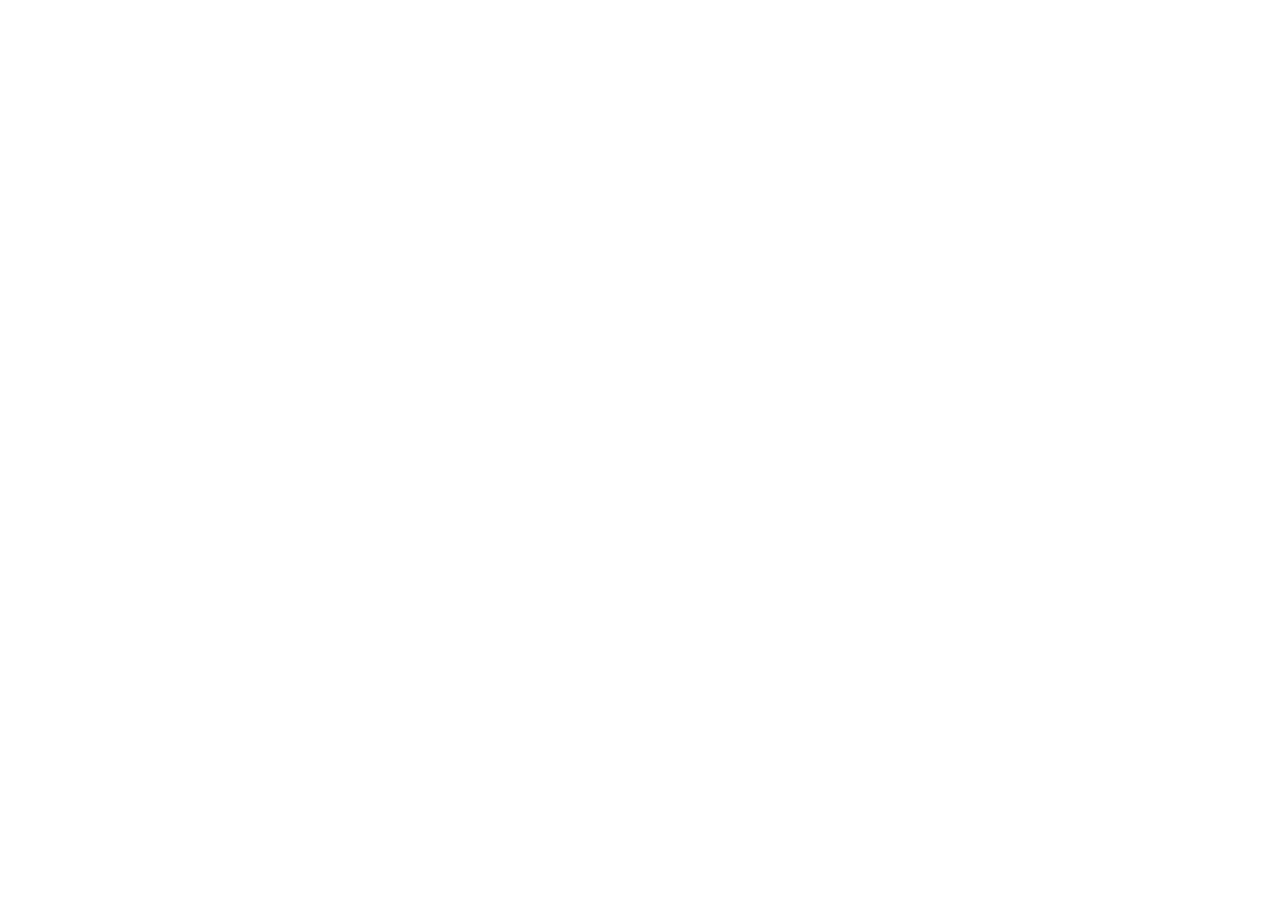
==== admin/index.html @ d152f1ef "fix: embed fresh portal build with mint selector + update configwizURL to v1.0.8-alpha" ====
<!doctype html>
<html lang="en">
  <head>
    <meta charset="UTF-8" />
    <link rel="icon" type="image/svg+xml" href="/assets/icon/colour/net4sats-icon-colour.svg" />
    <meta name="viewport" content="width=device-width, initial-scale=1.0, maximum-scale=1.0, user-scalable=no" />
    <meta name="theme-color" content="#111" />
    <meta name="apple-mobile-web-app-capable" content="yes" />
    <meta name="apple-mobile-web-app-status-bar-style" content="black-translucent" />
    <link rel="manifest" href="/manifest.json" />
    <title>net4sats</title>
    <script type="module" crossorigin src="/assets/index-Cv-gJynA.js"></script>
    <link rel="stylesheet" crossorigin href="/assets/index-NV1y7Ncc.css">
  </head>
  <body>
    <div id="app"></div>
    <script>
      if ('serviceWorker' in navigator) {
        navigator.serviceWorker.register('/net4sats/sw.js');
      }
    </script>
  </body>
</html>
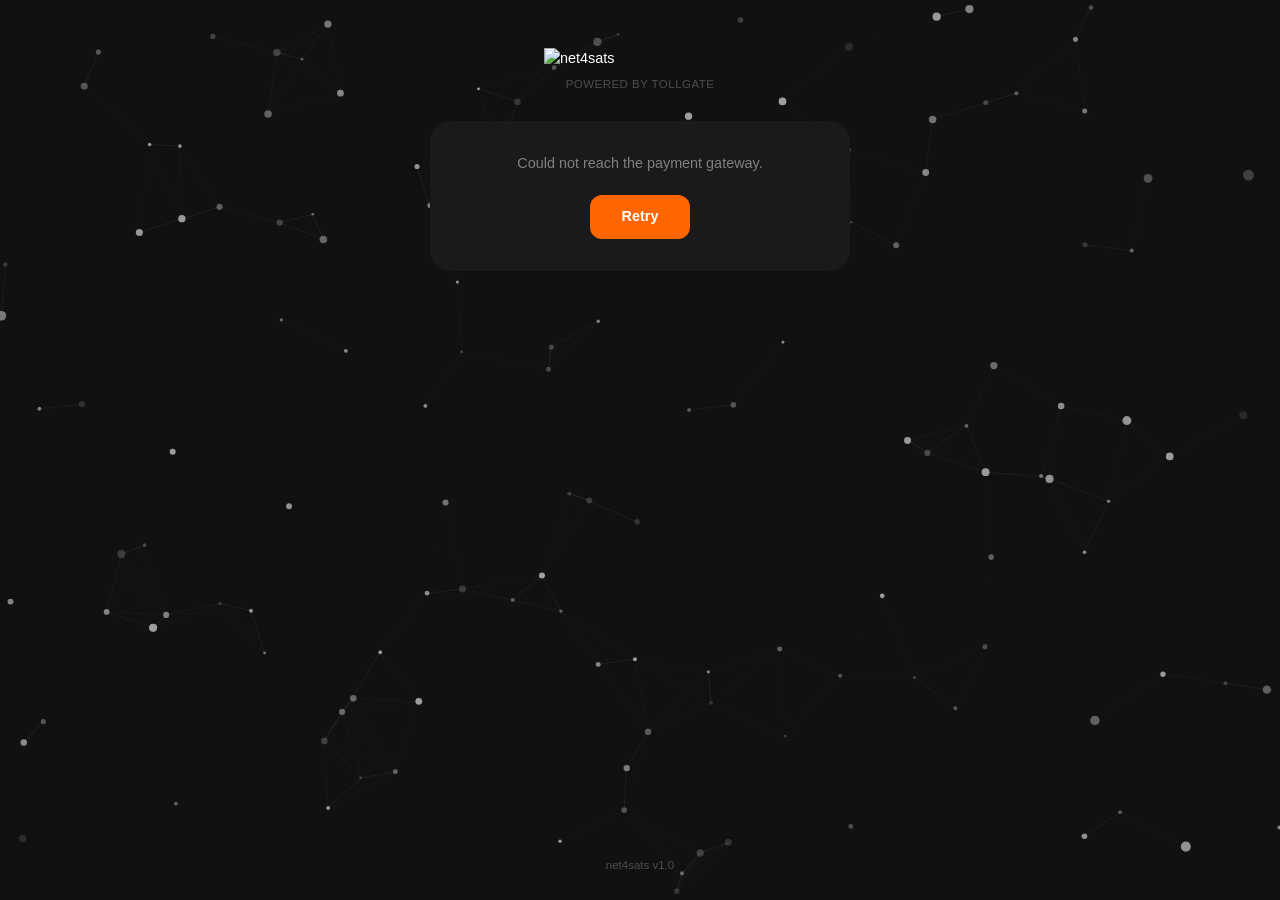
==== commit 8d9d789d: "feat: alpha23 — Cashu submit-anyway + improved error msgs + fresh admin bundle - Portal: 'Submit any" ====
--- a/admin/index.html
+++ b/admin/index.html
@@ -2,22 +2,19 @@
 <html lang="en">
   <head>
     <meta charset="UTF-8" />
-    <link rel="icon" type="image/svg+xml" href="/assets/icon/colour/net4sats-icon-colour.svg" />
+    <link rel="icon" type="image/svg+xml" href="./assets/icon/colour/net4sats-icon-colour.svg" />
     <meta name="viewport" content="width=device-width, initial-scale=1.0, maximum-scale=1.0, user-scalable=no" />
     <meta name="theme-color" content="#111" />
     <meta name="apple-mobile-web-app-capable" content="yes" />
     <meta name="apple-mobile-web-app-status-bar-style" content="black-translucent" />
-    <link rel="manifest" href="/manifest.json" />
-    <title>net4sats</title>
-    <script type="module" crossorigin src="/assets/index-Cv-gJynA.js"></script>
-    <link rel="stylesheet" crossorigin href="/assets/index-NV1y7Ncc.css">
+    <meta name="apple-mobile-web-app-title" content="net4sats" />
+    <link rel="manifest" href="./manifest.json" />
+    <link rel="apple-touch-icon" href="./assets/icon/colour/net4sats-icon-colour.svg" />
+    <title>net4sats — Dashboard</title>
+    <script type="module" crossorigin src="./assets/balance-BNg56sOO.js"></script>
+    <link rel="stylesheet" crossorigin href="./assets/balance-D7WaP2L-.css">
   </head>
   <body>
     <div id="app"></div>
-    <script>
-      if ('serviceWorker' in navigator) {
-        navigator.serviceWorker.register('/net4sats/sw.js');
-      }
-    </script>
   </body>
 </html>
--- a/admin/assets/balance-D7WaP2L-.css
+++ b/admin/assets/balance-D7WaP2L-.css
@@ -0,0 +1 @@
+:root{--bg:#111;--card:#1a1a1a;--card-hover:#222;--border:#2a2a2a;--text:#fff;--text-muted:#ffffff73;--text-dim:#ffffff40;--accent:#f60;--accent-hover:#e55a00;--accent-dim:#ff660026;--success:#32d74b;--error:#ff453a;--color:#fff;--color-black:#111;--color-white:#fff;--color-white-transparent:#ffffffe6;--color-gray-darken:#0006;--color-cta:#f60;--color-cta-hover:#e55a00;--color-negative:#ffffff59;--color-green:#32d74b;--color-green-transparent:#32d74b26;--color-red:#ff3b30;--color-red-transparent:#ff3b3026;--border-radius:12px;--border-radius-large:20px;--border-radius-small:8px;--radius:14px;--radius-sm:8px;--font-size:.9rem;--font-size-small:.8rem;--font-size-xsmall:.72rem;--font-size-large:1.4rem;--font:-apple-system, BlinkMacSystemFont, "Segoe UI", Roboto, sans-serif;--header-h:54px;--nav-h:64px;--content-max:520px}*,:before,:after{box-sizing:border-box;margin:0;padding:0}html{-webkit-text-size-adjust:100%;-webkit-tap-highlight-color:transparent;font-size:16px}body{font-family:var(--font);font-size:var(--font-size);color:var(--text);background:var(--bg);-webkit-font-smoothing:antialiased;-moz-osx-font-smoothing:grayscale;min-height:100dvh;line-height:1.5;overflow-x:hidden}a{color:var(--accent);text-decoration:none}a:hover{color:var(--accent-hover)}img{max-width:100%;display:block}input,button,select,textarea{font:inherit;color:inherit}button{cursor:pointer;background:0 0;border:none}.tollgate-captive-portal{z-index:1;flex-direction:column;justify-content:center;min-height:100vh;margin:0 1.5rem;display:flex;position:relative}.tollgate-captive-portal-header{flex-direction:column;align-items:center;gap:.5rem;padding:clamp(2rem,4.8vw + .08rem,5rem) 0 clamp(1.5rem,3vw + .05rem,3rem);display:flex}.tollgate-captive-portal-header img{width:clamp(10rem,30vw,16rem);max-width:100%}.tollgate-captive-portal-header .powered-by{font-size:var(--font-size-small);color:var(--color-negative)}.tollgate-captive-portal-content{justify-content:center;display:flex}.tollgate-captive-portal-content-container{width:500px;max-width:100%}.tollgate-captive-portal-tabs{display:flex}.tollgate-captive-portal-tabs-tab{text-align:center;font-weight:600;font-size:var(--font-size);cursor:pointer;color:#0a0a0a;border:none;flex:1;padding:1rem;font-family:inherit;transition:opacity .15s}.tollgate-captive-portal-tabs-tab-cashu{border-top-right-radius:var(--border-radius-large);background:#fff}.tollgate-captive-portal-tabs-tab-lightning{border-top-left-radius:var(--border-radius-large);background:#fff}.tollgate-captive-portal-tabs-tab[data-active=false]{opacity:.7}.tollgate-captive-portal-tabs-tab[data-active=false]:hover{opacity:.85}.tollgate-captive-portal-tabs-tab[data-disabled=true]{opacity:.4;cursor:not-allowed;color:#0a0a0a73}.tollgate-captive-portal-tabs-tab[data-disabled=true]:hover{opacity:.4}.tollgate-captive-portal-view{border-bottom-left-radius:var(--border-radius-large);border-bottom-right-radius:var(--border-radius-large);background:#fff;flex-direction:column;gap:1rem;padding:1.2rem 1rem;display:flex}.tollgate-captive-portal-method-header{text-align:center;flex-direction:column;gap:.4rem;padding:.5rem 0 1rem;display:flex}.tollgate-captive-portal-method-header h1{font-size:var(--font-size-large);color:#0a0a0a}.tollgate-captive-portal-method-header h2{font-size:var(--font-size);color:#00000080;font-weight:400}.tollgate-captive-portal-method-header h2 a{color:var(--color-cta);text-decoration:none}.tollgate-captive-portal-method-input{border-radius:var(--border-radius);background:#fff;border:1px solid #0000001a;flex-direction:column;gap:.5rem;padding:.6rem;display:flex}.tollgate-captive-portal-method-input input{width:100%;font-size:var(--font-size);color:#0a0a0a;background:0 0;border:none;outline:none;font-family:inherit}.tollgate-captive-portal-method-input input::placeholder{color:#0000004d}.tollgate-captive-portal-method-input-actions{justify-content:flex-end;gap:.4rem;display:flex}.tollgate-captive-portal-method-input-actions button{border-radius:var(--border-radius-small);font-size:var(--font-size-xsmall);cursor:pointer;background:0 0;border:1px solid #00000026;padding:.3rem .8rem;font-family:inherit;font-weight:600;transition:background .15s}.tollgate-captive-portal-method-input-actions button.ghost{background:#0000000f}.tollgate-captive-portal-method-input-actions button.ghost:hover{background:#0000001a}.tollgate-captive-portal-method-input-actions button.cancel{color:var(--color-red);border-color:#ff3b304d}.success-msg,.error-msg{border-radius:var(--border-radius);font-size:var(--font-size-small);align-items:center;gap:.5rem;padding:.6rem .8rem;display:flex}.success-msg{background:var(--color-green-transparent);color:#1a7a30}.error-msg{background:var(--color-red-transparent);color:var(--color-red)}.success-msg .dot,.error-msg .dot{border-radius:50%;flex-shrink:0;width:8px;height:8px}.success-msg .dot{background:var(--color-green)}.error-msg .dot{background:var(--color-red)}.tollgate-captive-portal-method-submit{justify-content:center;display:flex}.tollgate-captive-portal-method-submit button,.cta-btn{border-radius:var(--border-radius);font-size:var(--font-size);cursor:pointer;border:none;justify-content:center;align-items:center;padding:.8rem 2rem;font-family:inherit;font-weight:600;text-decoration:none;transition:background .15s,transform .1s;display:inline-flex}.tollgate-captive-portal-method-submit button:not(:disabled){background:var(--color-cta);color:#fff}.tollgate-captive-portal-method-submit button:not(:disabled):hover{background:var(--color-cta-hover);transform:scale(1.02)}.tollgate-captive-portal-method-submit button:disabled{opacity:.4;cursor:not-allowed}.tollgate-captive-portal-loading{color:#0a0a0a;flex-direction:column;justify-content:center;align-items:center;gap:1rem;padding:3rem;display:flex}.cp-spinner{border:3px solid #0000001a;border-top-color:var(--color-cta);border-radius:50%;width:28px;height:28px;animation:.8s linear infinite cp-spin}.cp-spinner.big{border-width:4px;width:40px;height:40px}@keyframes cp-spin{to{transform:rotate(360deg)}}.tollgate-captive-portal-access-granted{text-align:center;color:#0a0a0a;flex-direction:column;align-items:center;gap:1rem;padding:2.5rem;display:flex}.tollgate-captive-portal-access-granted-checkmark{background:var(--color-green-transparent);border-radius:50%;justify-content:center;align-items:center;width:64px;height:64px;animation:.4s ease-out cp-pop;display:flex}@keyframes cp-pop{0%{opacity:0;transform:scale(0)}60%{opacity:1;transform:scale(1.15)}to{transform:scale(1)}}.tollgate-captive-portal-access-granted-checkmark svg{width:36px;height:36px;color:var(--color-green);stroke-dasharray:30;stroke-dashoffset:30px;animation:.5s ease-out .2s forwards cp-draw}@keyframes cp-draw{to{stroke-dashoffset:0}}.tollgate-captive-portal-access-granted-label{animation:.5s ease-out .3s backwards cp-fade-up}@keyframes cp-fade-up{0%{opacity:0;transform:translateY(8px)}to{opacity:1;transform:translateY(0)}}.tollgate-captive-portal-access-granted-label h2{font-size:var(--font-size-large);color:#0a0a0a}.tollgate-captive-portal-access-granted-label p{font-size:var(--font-size-small);color:#00000080}.tollgate-captive-portal-access-granted-label p.small{font-size:var(--font-size-xsmall);opacity:.6}.tollgate-captive-portal-footer{text-align:center;font-size:var(--font-size-small);color:var(--color-negative);padding:clamp(1.5rem,3vw + .5rem,3.5rem) 0 clamp(1rem,2vw + .3rem,2rem)}.tollgate-captive-portal-footer a{color:var(--color-negative);text-decoration:underline}.size-choices{justify-content:center;gap:.75rem;margin:.75rem 0 1.25rem;display:flex}.size-btn{color:#ffffffb3;cursor:pointer;background:#ffffff14;border:1.5px solid #ffffff40;border-radius:10px;padding:.65rem 1.4rem;font-family:inherit;font-size:1rem;font-weight:600;transition:background .15s,border-color .15s,color .15s}.size-btn.active{color:#fff;background:#f60;border-color:#f60;font-weight:700}.more-input-wrap{text-align:center;margin:1rem 1.5rem 1.25rem;display:none}.more-input-wrap.visible{display:block}.more-input-row{justify-content:center;align-items:center;display:flex}.more-input-row input{color:#fff;text-align:center;box-sizing:border-box;background:#f60;border:1.5px solid #f60;border-right:none;border-radius:10px 0 0 10px;outline:none;width:160px;padding:.65rem 1rem;font-family:inherit;font-size:1rem}.more-input-row input::placeholder{color:#fff9}.more-input-row .suffix{color:#fff;white-space:nowrap;background:#f60;border:1.5px solid #f60;border-left:none;border-radius:0 10px 10px 0;padding:.65rem 1rem;font-family:inherit;font-size:1rem;font-weight:700}.pwa-modal{z-index:200;background:#000000d9;justify-content:center;align-items:center;padding:24px;display:flex;position:fixed;inset:0}.pwa-modal-box{border-radius:var(--border-radius-large);text-align:center;background:#1a1a1a;width:100%;max-width:360px;padding:36px 28px;position:relative}.pwa-modal-box .close-btn{color:#fff6;cursor:pointer;background:0 0;border:none;font-size:1.5rem;line-height:1;position:absolute;top:14px;right:16px}.pwa-modal-box .close-btn:hover{color:#fff}.pwa-modal-box .icon-wrap{width:96px;height:96px;margin:0 auto 28px}.pwa-modal-box .icon-wrap img{object-fit:contain;width:96px;height:96px}.pwa-modal-box h1{letter-spacing:-.01em;margin-bottom:10px;font-size:1.6rem;font-weight:700}.pwa-modal-box p{color:#ffffff80;margin-bottom:32px;font-size:.95rem;line-height:1.55}.pwa-modal-box .steps{text-align:left;margin-bottom:36px}.pwa-modal-box .step{align-items:center;gap:14px;margin-bottom:16px;display:flex}.pwa-modal-box .step-icon{flex-shrink:0;justify-content:center;align-items:center;width:20px;display:flex}.pwa-modal-box .step-num{background:var(--color-cta);color:#fff;border-radius:50%;flex-shrink:0;justify-content:center;align-items:center;width:26px;height:26px;font-size:.8rem;font-weight:700;display:flex}.pwa-modal-box .step-text{color:#ffffffb3;font-size:.9rem}.loading-spinner{border:2px solid var(--border);border-top-color:var(--accent);border-radius:50%;width:20px;height:20px;animation:.6s linear infinite cp-spin}.loading-spinner-lg{border-width:3px;width:32px;height:32px}@keyframes spin{to{transform:rotate(360deg)}}::-webkit-scrollbar{width:5px}::-webkit-scrollbar-track{background:0 0}::-webkit-scrollbar-thumb{background:var(--border);border-radius:10px}.balance-page{z-index:1;flex-direction:column;align-items:center;gap:1.25rem;min-height:100dvh;margin:0 1.5rem;padding:clamp(1.5rem,4vw,3rem) 0 clamp(1rem,2vw,2rem);display:flex;position:relative}.balance-header{flex-direction:column;align-items:center;gap:.4rem;margin-bottom:.5rem;display:flex}.balance-header img{width:clamp(8rem,24vw,12rem);max-width:100%}.balance-header .powered-by{font-size:var(--font-size-xsmall);color:var(--text-dim);letter-spacing:.04em;text-transform:uppercase}.balance-loading{color:var(--text-muted);flex-direction:column;align-items:center;gap:1rem;padding:3rem 1rem;display:flex}.balance-card{background:var(--card);border-radius:var(--border-radius-large);text-align:center;width:100%;max-width:420px;padding:2rem 1.5rem}.balance-error,.balance-no-session{color:var(--text-muted);flex-direction:column;align-items:center;gap:1.25rem;display:flex}.balance-error .cta-btn,.balance-no-session .cta-btn{background:var(--accent);color:#fff;padding:.7rem 2rem}.balance-stats{background:var(--card);border-radius:var(--border-radius-large);flex-direction:column;gap:1.25rem;width:100%;max-width:420px;padding:1.5rem 1.25rem;display:flex}.stat-row{align-items:center;gap:.5rem;display:flex}.status-row .pulse-dot{background:var(--text-dim);border-radius:50%;flex-shrink:0;width:9px;height:9px;transition:background .2s}.status-row .pulse-dot.active{background:var(--success);animation:2s infinite balance-pulse;box-shadow:0 0 #32d74b99}@keyframes balance-pulse{0%{box-shadow:0 0 #32d74b80}70%{box-shadow:0 0 0 8px #32d74b00}to{box-shadow:0 0 #32d74b00}}.status-label{font-size:var(--font-size-small);color:var(--text);font-weight:600}.status-row .updated{font-size:var(--font-size-xsmall);color:var(--text-dim);margin-left:auto}.stat-hero{flex-direction:column;align-items:center;gap:.25rem;padding:.5rem 0;display:flex}.stat-hero-value{letter-spacing:-.02em;color:var(--accent);font-size:clamp(2.2rem,9vw,3rem);font-weight:800;line-height:1}.stat-hero-label{font-size:var(--font-size-small);color:var(--text-muted);text-transform:uppercase;letter-spacing:.06em}.stat-grid{grid-template-columns:1fr 1fr;gap:.75rem;display:grid}.stat-cell{background:var(--bg);border-radius:var(--border-radius);flex-direction:column;align-items:center;gap:.2rem;padding:.85rem .5rem;display:flex}.stat-cell-value{color:var(--text);font-size:1.15rem;font-weight:700}.stat-cell-label{font-size:var(--font-size-xsmall);color:var(--text-muted)}.usage-bar-wrap{background:var(--bg);border-radius:10px;width:100%;height:6px;overflow:hidden}.usage-bar-fill{background:var(--accent);border-radius:10px;height:100%;transition:width .4s}.balance-venue{background:var(--card);border-radius:var(--border-radius-large);width:100%;max-width:420px;padding:.5rem 1rem}.balance-venue h3{color:var(--text);margin-bottom:.4rem}.balance-venue p{color:var(--text-muted);margin-bottom:.3rem}.balance-venue a{color:var(--accent)}.balance-links{flex-direction:column;gap:.6rem;width:100%;max-width:420px;display:flex}.link-btn{border-radius:var(--border-radius);font-size:var(--font-size);border:1.5px solid #0000;justify-content:center;align-items:center;padding:.85rem 1.5rem;font-weight:600;text-decoration:none;transition:background .15s,transform .1s,border-color .15s;display:flex}.link-btn.primary{background:var(--accent);color:#fff}.link-btn.primary:hover{background:var(--accent-hover);transform:scale(1.02)}.link-btn.ghost{color:var(--text);border-color:var(--border);background:0 0}.link-btn.ghost:hover{background:var(--card-hover);border-color:var(--accent)}.balance-footer{font-size:var(--font-size-xsmall);color:var(--text-dim);flex-direction:column;align-items:center;gap:.25rem;margin-top:auto;padding-top:1.5rem;display:flex}
